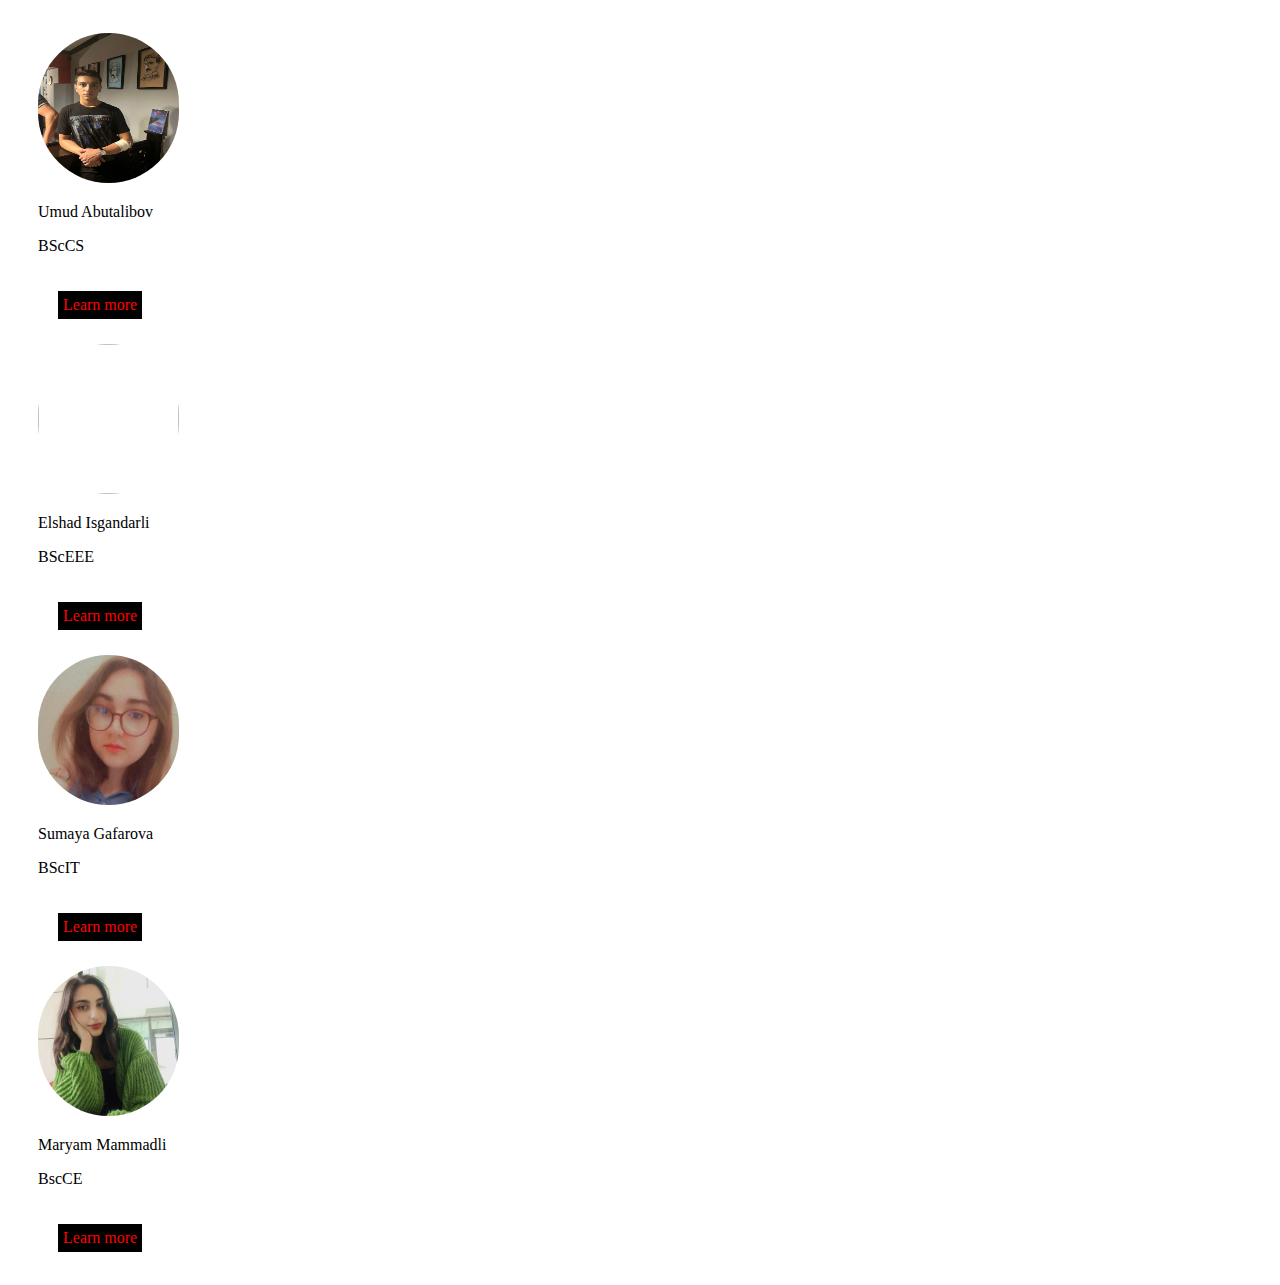
==== about.html @ a47c4760 "Add files via upload" ====
<!DOCTYPE html>
<html>
<head>
<style>
  .m{ 
   
    margin-top: 25px;
    margin-right: 30px;
    margin-bottom: 25px; 
    display: block;
    border-width: 3px;
    border-color: rgb(21, 4, 4);
  
    
  }

.profile{
  border-radius: 84px;
  width: 141px;
  height: 150px;
  display: inline-block;
}
.lm{
  width: auto;
  padding: auto;
}
.popup {
  position: relative;
  display: inline-block;
  cursor: pointer;
  -webkit-user-select: none;
  -moz-user-select: none;
  -ms-user-select: none;
  user-select: none;
  color: red;
  background-color: black;
  margin-top: 20px;
  margin-left: 20px;
  padding: 5px;
}
.popup:hover {
  position: relative;
  display: inline-block;
  cursor: pointer;
  -webkit-user-select: none;
  -moz-user-select: none;
  -ms-user-select: none;
  user-select: none;
  color: red;
  background-color: black;
  margin-top: 20px;
  margin-left: 20px;
  padding: 5px;
  transform: scale(1.2);
  transition-duration: 1s;
  }

/* The actual popup */
.popup .popuptext {
  visibility: hidden;
  width: 160px;
  background-color: #d22c2c;
  color: #fff;
  text-align: center;
  border-radius: 6px;
  padding: 8px 0;
  position: absolute;
  z-index: 1;
  bottom: 125%;
  left: 50%;
  margin-left: -80px;
}

/* Popup arrow */
.popup .popuptext::after {
  content: "";
  position: absolute;
  top: 100%;
  left: 50%;
  margin-left: -5px;
  border-width: 5px;
  border-style: solid;
  border-color: #555 transparent transparent transparent;
}
.reh{
  display: inline-block;
}
/* Toggle this class - hide and show the popup */
.popup .show {
  visibility: visible;
  -webkit-animation: fadeIn 1s;
  animation: fadeIn 1s;
}
.g{ margin-left: 30px;
display: inline-block;}

/* Add animation (fade in the popup) */
@-webkit-keyframes fadeIn {
  from {opacity: 0;} 
  to {opacity: 1;}
}

@keyframes fadeIn {
  from {opacity: 0;}
  to {opacity:1 ;}
}

.c{display: inline-block;}

</style>
</head>
<body>
 
<div class="g"> <div class="m">
<img class="profile" src="340944341_1254647788792115_2763067424869653703_n.jpg">
<p >Umud Abutalibov</p>
<p >BScCS</p>
<div class="popup" onclick="myFunction()">Learn more
    <span class="popuptext" id="myPopup">
     
      
      Umud Abutalibov is a bright and motivated student who is pursuing a degree in Computer Science at ADA University. Despite being only 17 years old, Umud has already shown a strong aptitude for technology and a deep passion for web development.
              Umud's academic journey began at school №17 in Ahmadli, where he developed a strong foundation in computer skills and programming. Now, as a student at ADA University, Umud is further honing his expertise and expanding his knowledge in areas such as web design, software development, and data analysis.
              With his sharp mind and dedication to his craft, Umud is well on his way to becoming a highly skilled web developer. He understands the importance of staying up-to-date with the latest trends and technologies in his field, and he is constantly seeking new ways to improve his skills.
              Overall, Umud Abutalibov is an impressive young student with a bright future ahead of him. We have no doubt that he will achieve great success in his academic and professional endeavors, and we wish him all the best as he continues on his journey.</span></div>
              
</div>
<div class="m">
  <img class="profile" src="WhatsApp Image 2023-04-16 at 13.00.10.jpg">
  <p class="s">Elshad Isgandarli</p>
<p class="s">BScEEE</p>
  <div class="popup" onclick="myFunction2()">Learn more
    <span class="popuptext" id="myPopup2">Elshad Isgandarli started his education in Baku, school No 149 named after Elschin Shamiyev. From his childhood.he had enthusiasm to technical subjects like physics and math. In high school years he participated in physics and astronomy olympiads and got successful results. As a physics enthusiast, he study EEE at  ADA University. </span>
  </div>
  <div class="m">
    <img class="profile" src="WhatsApp Image 2023-04-16 at 14.26.50.jpg">
    <p>Sumaya Gafarova</p>
<p>BScIT</p>
    <div class="popup" onclick="myFunction3()">Learn more
      <span class="popuptext" id="myPopup3">Sumaya Gafarova was educated at No. 310 High School. She loved technical subjects such as mathematics, physics, and chemistry. However, she did not have additional equipment in school to study subjects such as chemistry and computer science, and she had an interest in IT. She was lucky to pass the exam well in all these subjects and enter the university, scoring 635 points.</span>
    </div>
    <div class="m">
      <img class="profile" src="WhatsApp Image 2023-04-16 at 13.08.01.jpg">
      <p>Maryam Mammadli</p>
<p>BscCE</p>
      <div class="popup" onclick="myFunction4()">Learn more
        <span class="popuptext" id="myPopup4">Maryam Mammadli was educated in Masalli region.  Despite the poor education and the lack of computers or laboratories in many schools, Maryam took 1st or 2nd place in competitions held in mathematics, physics, and chemistry in the district during her school days.  Although she did not have the chance to study Information Technology during school, she studied Computer Engineering at ADA University because of her interest in computers and IT and to be successful in her future career</span>
      </div>
  </div>
</div>


  <script src="project.js">
    
    </script>
   
   
</body>

</html>
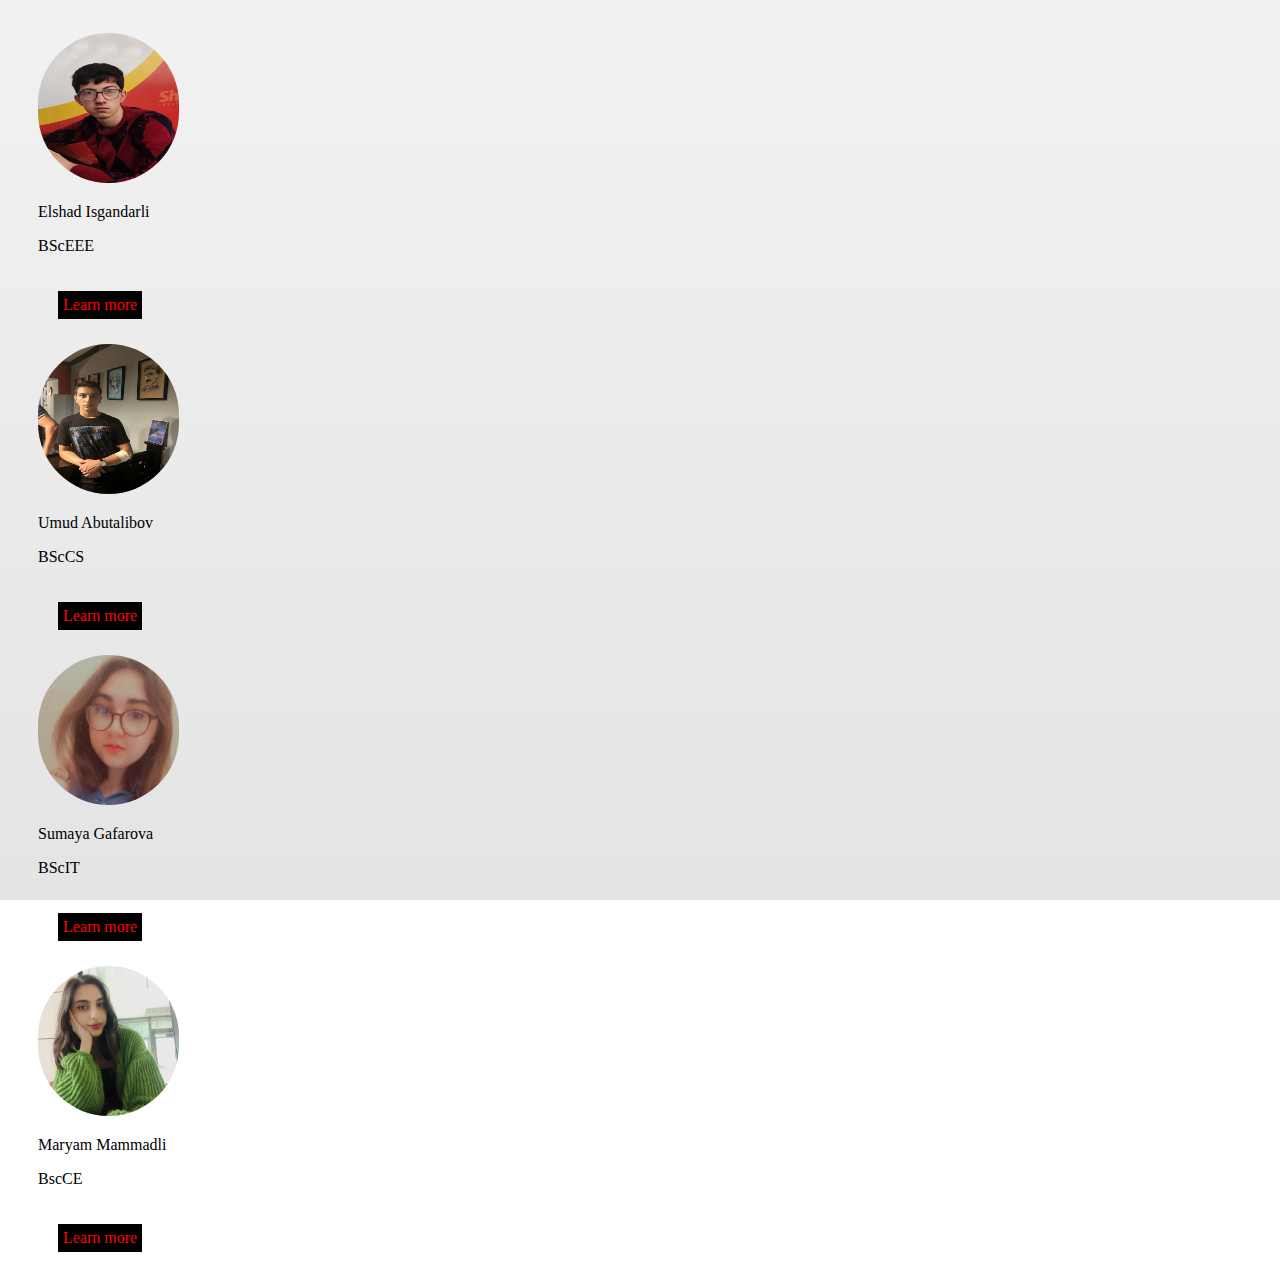
==== commit 1c796556: "Add files via upload" ====
--- a/about.html
+++ b/about.html
@@ -1,161 +1,217 @@
 <!DOCTYPE html>
 <html>
+
 <head>
-<style>
-  .m{ 
-   
-    margin-top: 25px;
-    margin-right: 30px;
-    margin-bottom: 25px; 
-    display: block;
-    border-width: 3px;
-    border-color: rgb(21, 4, 4);
-  
+  <style>
+
+  body {
+    background-image: linear-gradient(rgba(234, 234, 234, 0.637),rgba(216, 216, 216, 0.687)), url("https://www.ada.edu.az/frq-content/plugins/news_x1/entry/20210816091913_59507300.jpg");
+    background-repeat: no-repeat;
+    background-size: cover;
+    height: 100%;
+    width: 100%;
+    background-attachment: fixed;
+    background-position: center;
     
+
   }
 
-.profile{
-  border-radius: 84px;
-  width: 141px;
-  height: 150px;
-  display: inline-block;
-}
-.lm{
-  width: auto;
-  padding: auto;
-}
-.popup {
-  position: relative;
-  display: inline-block;
-  cursor: pointer;
-  -webkit-user-select: none;
-  -moz-user-select: none;
-  -ms-user-select: none;
-  user-select: none;
-  color: red;
-  background-color: black;
-  margin-top: 20px;
-  margin-left: 20px;
-  padding: 5px;
-}
-.popup:hover {
-  position: relative;
-  display: inline-block;
-  cursor: pointer;
-  -webkit-user-select: none;
-  -moz-user-select: none;
-  -ms-user-select: none;
-  user-select: none;
-  color: red;
-  background-color: black;
-  margin-top: 20px;
-  margin-left: 20px;
-  padding: 5px;
-  transform: scale(1.2);
-  transition-duration: 1s;
-  }
-
-/* The actual popup */
-.popup .popuptext {
-  visibility: hidden;
-  width: 160px;
-  background-color: #d22c2c;
-  color: #fff;
-  text-align: center;
-  border-radius: 6px;
-  padding: 8px 0;
-  position: absolute;
-  z-index: 1;
-  bottom: 125%;
-  left: 50%;
-  margin-left: -80px;
-}
-
-/* Popup arrow */
-.popup .popuptext::after {
-  content: "";
-  position: absolute;
-  top: 100%;
-  left: 50%;
-  margin-left: -5px;
-  border-width: 5px;
-  border-style: solid;
-  border-color: #555 transparent transparent transparent;
-}
-.reh{
-  display: inline-block;
-}
-/* Toggle this class - hide and show the popup */
-.popup .show {
-  visibility: visible;
-  -webkit-animation: fadeIn 1s;
-  animation: fadeIn 1s;
-}
-.g{ margin-left: 30px;
-display: inline-block;}
-
-/* Add animation (fade in the popup) */
-@-webkit-keyframes fadeIn {
-  from {opacity: 0;} 
-  to {opacity: 1;}
-}
-
-@keyframes fadeIn {
-  from {opacity: 0;}
-  to {opacity:1 ;}
-}
-
-.c{display: inline-block;}
-
-</style>
+    
+    .m {
+
+      margin-top: 25px;
+      margin-right: 30px;
+      margin-bottom: 25px;
+      display: block;
+      border-width: 3px;
+      border-color: rgb(21, 4, 4);
+
+
+    }
+
+    .profile {
+      border-radius: 84px;
+      width: 141px;
+      height: 150px;
+      display: inline-block;
+    }
+
+    .lm {
+      width: auto;
+      padding: auto;
+    }
+
+    .popup {
+      position: relative;
+      display: inline-block;
+      cursor: pointer;
+      -webkit-user-select: none;
+      -moz-user-select: none;
+      -ms-user-select: none;
+      user-select: none;
+      color: red;
+      background-color: black;
+      margin-top: 20px;
+      margin-left: 20px;
+      padding: 5px;
+    }
+
+    .popup:hover {
+      position: relative;
+      display: inline-block;
+      cursor: pointer;
+      -webkit-user-select: none;
+      -moz-user-select: none;
+      -ms-user-select: none;
+      user-select: none;
+      color: red;
+      background-color: black;
+      margin-top: 20px;
+      margin-left: 20px;
+      padding: 5px;
+      transform: scale(1.2);
+      transition-duration: 1s;
+    }
+
+    .popup .popuptext {
+      visibility: hidden;
+      width: 160px;
+      background-color: #d22c2c;
+      color: #fff;
+      text-align: center;
+      border-radius: 6px;
+      padding: 8px 0;
+      position: absolute;
+      z-index: 1;
+      bottom: 125%;
+      left: 50%;
+      margin-left: -80px;
+      font-size: 11px;
+    }
+
+    /* Popup arrow */
+    .popup .popuptext::after {
+      content: "";
+      position: absolute;
+      top: 100%;
+      left: 50%;
+      margin-left: -5px;
+      border-width: 5px;
+      border-style: solid;
+      border-color: #555 transparent transparent transparent;
+      font-size: 8px;
+    }
+
+    .reh {
+      display: inline-block;
+    }
+
+
+    .popup .show {
+      visibility: visible;
+      -webkit-animation: fadeIn 1s;
+      animation: fadeIn 1s;
+    }
+
+    .g {
+      margin-left: 30px;
+      display: inline-block;
+    }
+
+    @-webkit-keyframes fadeIn {
+      from {
+        opacity: 0;
+      }
+
+      to {
+        opacity: 1;
+      }
+    }
+
+    @keyframes fadeIn {
+      from {
+        opacity: 0;
+      }
+
+      to {
+        opacity: 1;
+      }
+    }
+
+    .c {
+      display: inline-block;
+    }
+  </style>
 </head>
+
 <body>
- 
-<div class="g"> <div class="m">
-<img class="profile" src="340944341_1254647788792115_2763067424869653703_n.jpg">
-<p >Umud Abutalibov</p>
-<p >BScCS</p>
-<div class="popup" onclick="myFunction()">Learn more
-    <span class="popuptext" id="myPopup">
-     
-      
-      Umud Abutalibov is a bright and motivated student who is pursuing a degree in Computer Science at ADA University. Despite being only 17 years old, Umud has already shown a strong aptitude for technology and a deep passion for web development.
-              Umud's academic journey began at school №17 in Ahmadli, where he developed a strong foundation in computer skills and programming. Now, as a student at ADA University, Umud is further honing his expertise and expanding his knowledge in areas such as web design, software development, and data analysis.
-              With his sharp mind and dedication to his craft, Umud is well on his way to becoming a highly skilled web developer. He understands the importance of staying up-to-date with the latest trends and technologies in his field, and he is constantly seeking new ways to improve his skills.
-              Overall, Umud Abutalibov is an impressive young student with a bright future ahead of him. We have no doubt that he will achieve great success in his academic and professional endeavors, and we wish him all the best as he continues on his journey.</span></div>
-              
-</div>
-<div class="m">
-  <img class="profile" src="WhatsApp Image 2023-04-16 at 13.00.10.jpg">
-  <p class="s">Elshad Isgandarli</p>
-<p class="s">BScEEE</p>
-  <div class="popup" onclick="myFunction2()">Learn more
-    <span class="popuptext" id="myPopup2">Elshad Isgandarli started his education in Baku, school No 149 named after Elschin Shamiyev. From his childhood.he had enthusiasm to technical subjects like physics and math. In high school years he participated in physics and astronomy olympiads and got successful results. As a physics enthusiast, he study EEE at  ADA University. </span>
-  </div>
-  <div class="m">
-    <img class="profile" src="WhatsApp Image 2023-04-16 at 14.26.50.jpg">
-    <p>Sumaya Gafarova</p>
-<p>BScIT</p>
-    <div class="popup" onclick="myFunction3()">Learn more
-      <span class="popuptext" id="myPopup3">Sumaya Gafarova was educated at No. 310 High School. She loved technical subjects such as mathematics, physics, and chemistry. However, she did not have additional equipment in school to study subjects such as chemistry and computer science, and she had an interest in IT. She was lucky to pass the exam well in all these subjects and enter the university, scoring 635 points.</span>
-    </div>
+
+  <div class="g">
+
     <div class="m">
-      <img class="profile" src="WhatsApp Image 2023-04-16 at 13.08.01.jpg">
-      <p>Maryam Mammadli</p>
-<p>BscCE</p>
-      <div class="popup" onclick="myFunction4()">Learn more
-        <span class="popuptext" id="myPopup4">Maryam Mammadli was educated in Masalli region.  Despite the poor education and the lack of computers or laboratories in many schools, Maryam took 1st or 2nd place in competitions held in mathematics, physics, and chemistry in the district during her school days.  Although she did not have the chance to study Information Technology during school, she studied Computer Engineering at ADA University because of her interest in computers and IT and to be successful in her future career</span>
+      <img class="profile" src="WhatsApp Image 2023-04-16 at 13.00.10.jpg">
+      <p class="s">Elshad Isgandarli</p>
+      <p class="s">BScEEE</p>
+      <div class="popup" onclick="myFunction2()">Learn more
+        <span class="popuptext" id="myPopup2">Elshad Isgandarli started his education in Baku, school No 149 named after
+          Elschin Shamiyev. From his childhood.he had enthusiasm to technical subjects like physics and math. In high
+          school years he participated in physics and astronomy olympiads and got successful results. As a physics
+          enthusiast, he study EEE at ADA University. </span>
       </div>
-  </div>
-</div>
-
-
-  <script src="project.js">
-    
-    </script>
-   
-   
+      <div class="m">
+        <img class="profile" src="340944341_1254647788792115_2763067424869653703_n.jpg">
+        <p>Umud Abutalibov</p>
+        <p>BScCS</p>
+        <div class="popup" onclick="myFunction()">Learn more
+          <span class="popuptext" id="myPopup">
+
+
+            Umud Abutalibov is a bright and motivated student who is pursuing a degree in Computer Science at ADA
+            University. Despite being only 17 years old, Umud has already shown a strong aptitude for technology and a
+            deep passion for web development.
+            Umud's academic journey began at school №17 in Ahmadli, where he developed a strong foundation in computer
+            skills and programming. Now, as a student at ADA University, Umud is further honing his expertise and
+            expanding his knowledge in areas such as web design, software development, and data analysis.
+            With his sharp mind and dedication to his craft, Umud is well on his way to becoming a highly skilled web
+            developer. He understands the importance of staying up-to-date with the latest trends and technologies in
+            his field, and he is constantly seeking new ways to improve his skills.
+            Overall, Umud Abutalibov is an impressive young student with a bright future ahead of him. We have no doubt
+            that he will achieve great success in his academic and professional endeavors, and we wish him all the best
+            as he continues on his journey.</span>
+        </div>
+
+      </div>
+      <div class="m">
+        <img class="profile" src="WhatsApp Image 2023-04-16 at 14.26.50.jpg">
+        <p>Sumaya Gafarova</p>
+        <p>BScIT</p>
+        <div class="popup" onclick="myFunction3()">Learn more
+          <span class="popuptext" id="myPopup3">Sumaya Gafarova was educated at No. 310 High School. She loved technical
+            subjects such as mathematics, physics, and chemistry. However, she did not have additional equipment in
+            school to study subjects such as chemistry and computer science, and she had an interest in IT. She was
+            lucky to pass the exam well in all these subjects and enter the university, scoring 635 points.</span>
+        </div>
+        <div class="m">
+          <img class="profile" src="WhatsApp Image 2023-04-16 at 13.08.01.jpg">
+          <p>Maryam Mammadli</p>
+          <p>BscCE</p>
+          <div class="popup" onclick="myFunction4()">Learn more
+            <span class="popuptext" id="myPopup4">Maryam Mammadli was educated in Masalli region. Despite the poor
+              education and the lack of computers or laboratories in many schools, Maryam took 1st or 2nd place in
+              competitions held in mathematics, physics, and chemistry in the district during her school days. Although
+              she did not have the chance to study Information Technology during school, she studied Computer
+              Engineering at ADA University because of her interest in computers and IT and to be successful in
+              her future career</span>
+          </div>
+        </div>
+      </div>
+
+
+      <script src="project.js">
+
+      </script>
+
+
 </body>
 
-</html>
-
+</html>